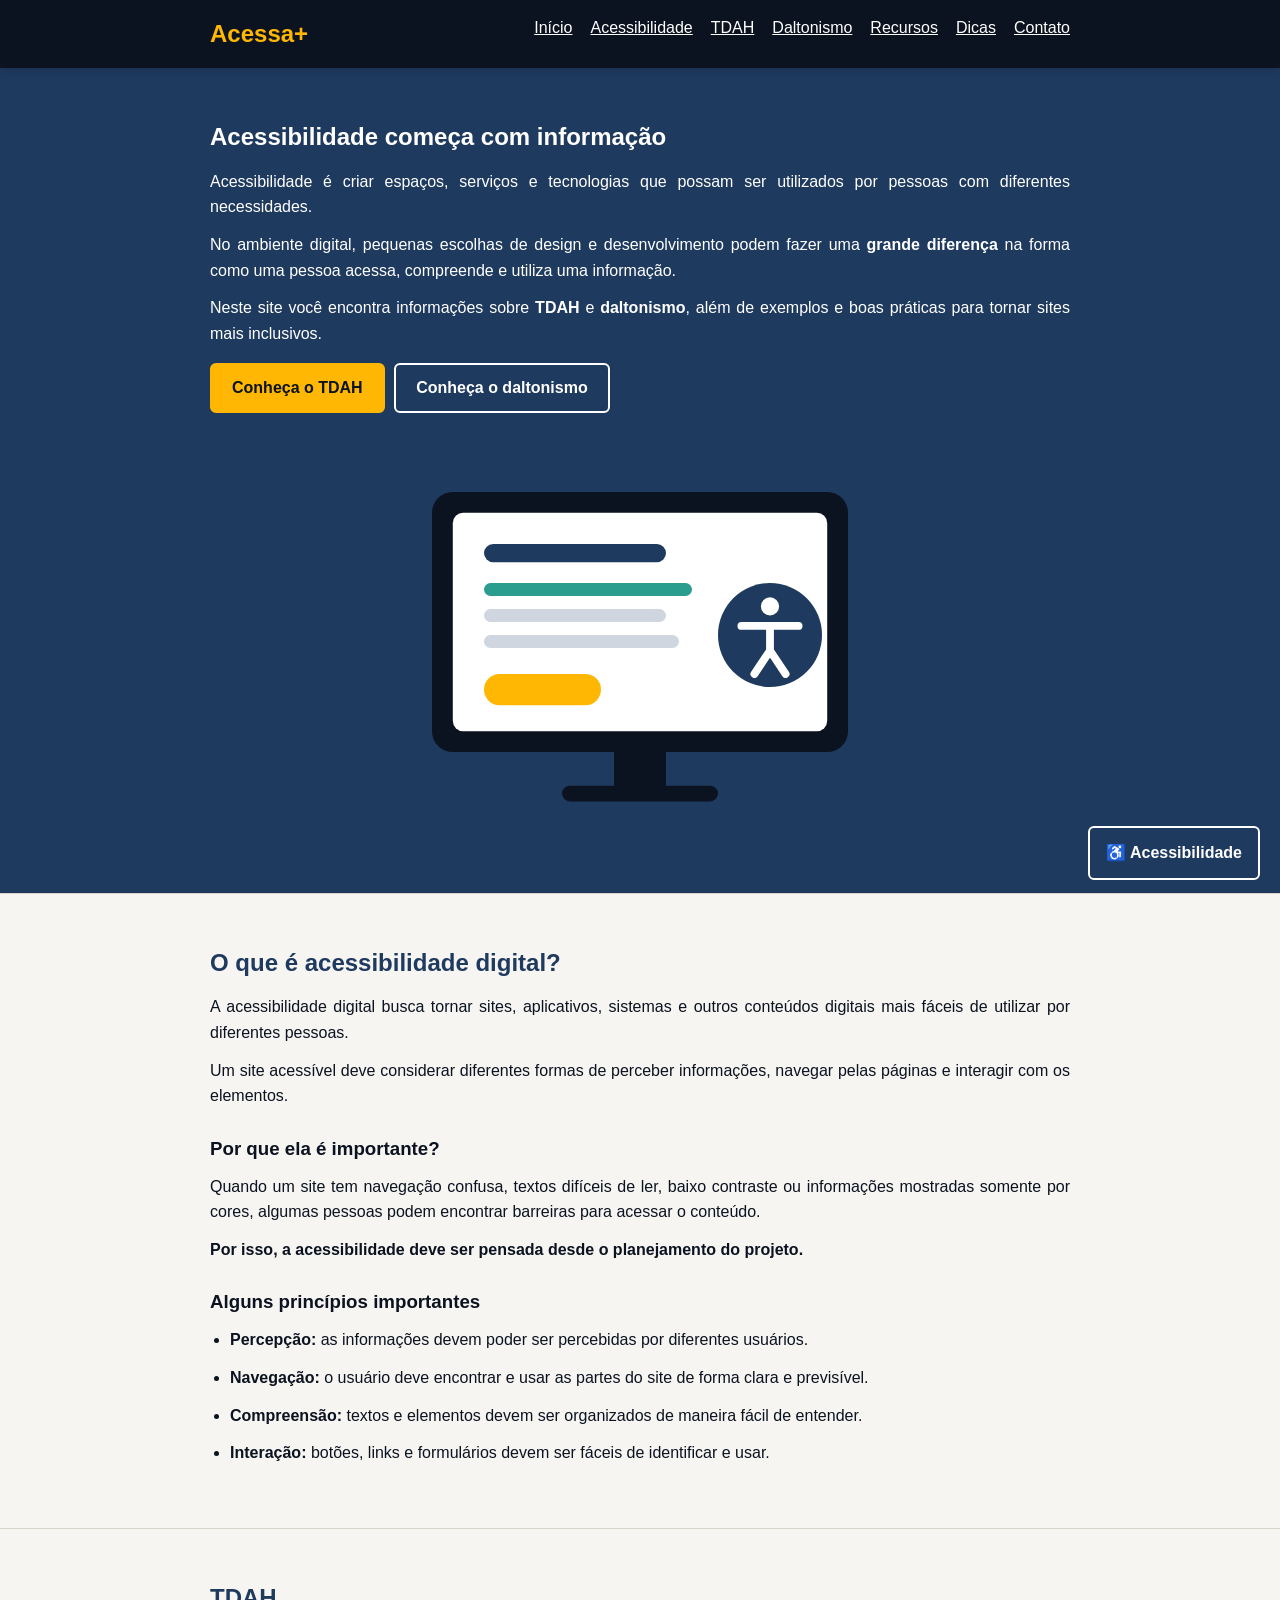
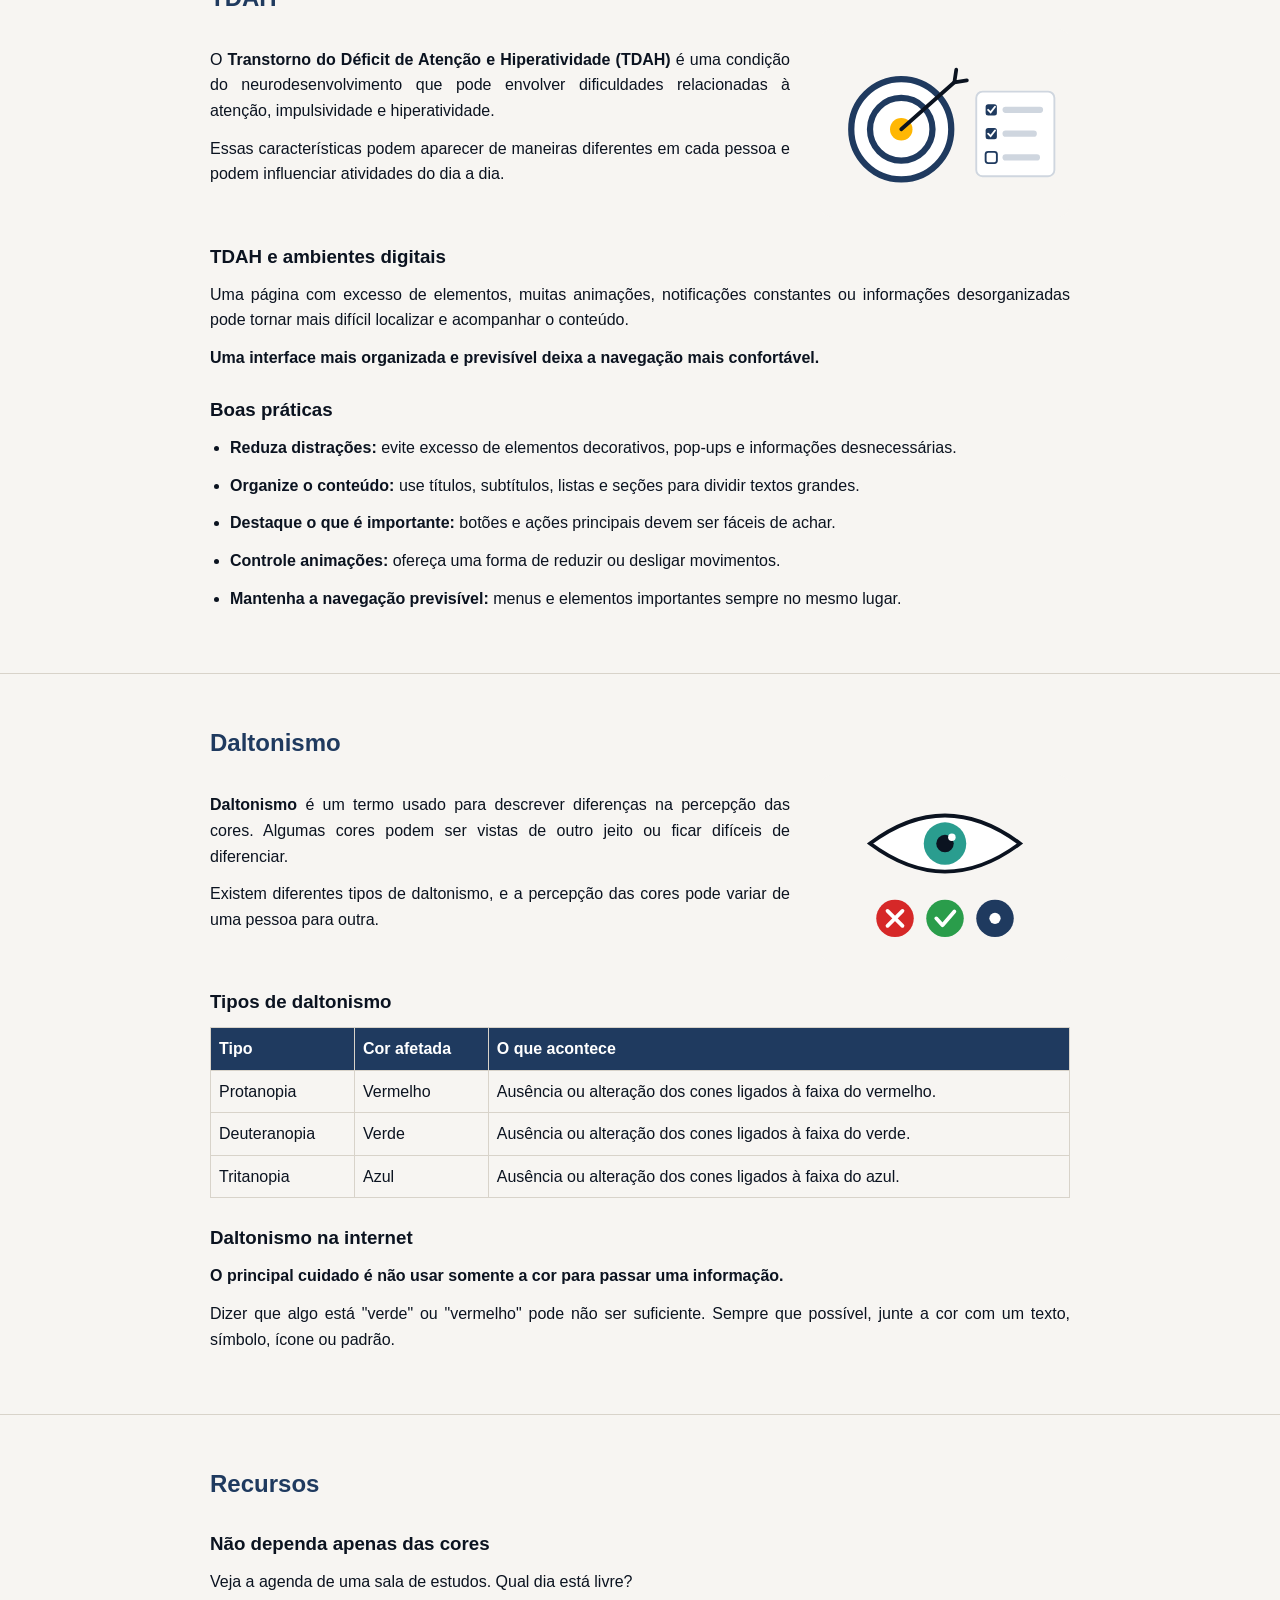
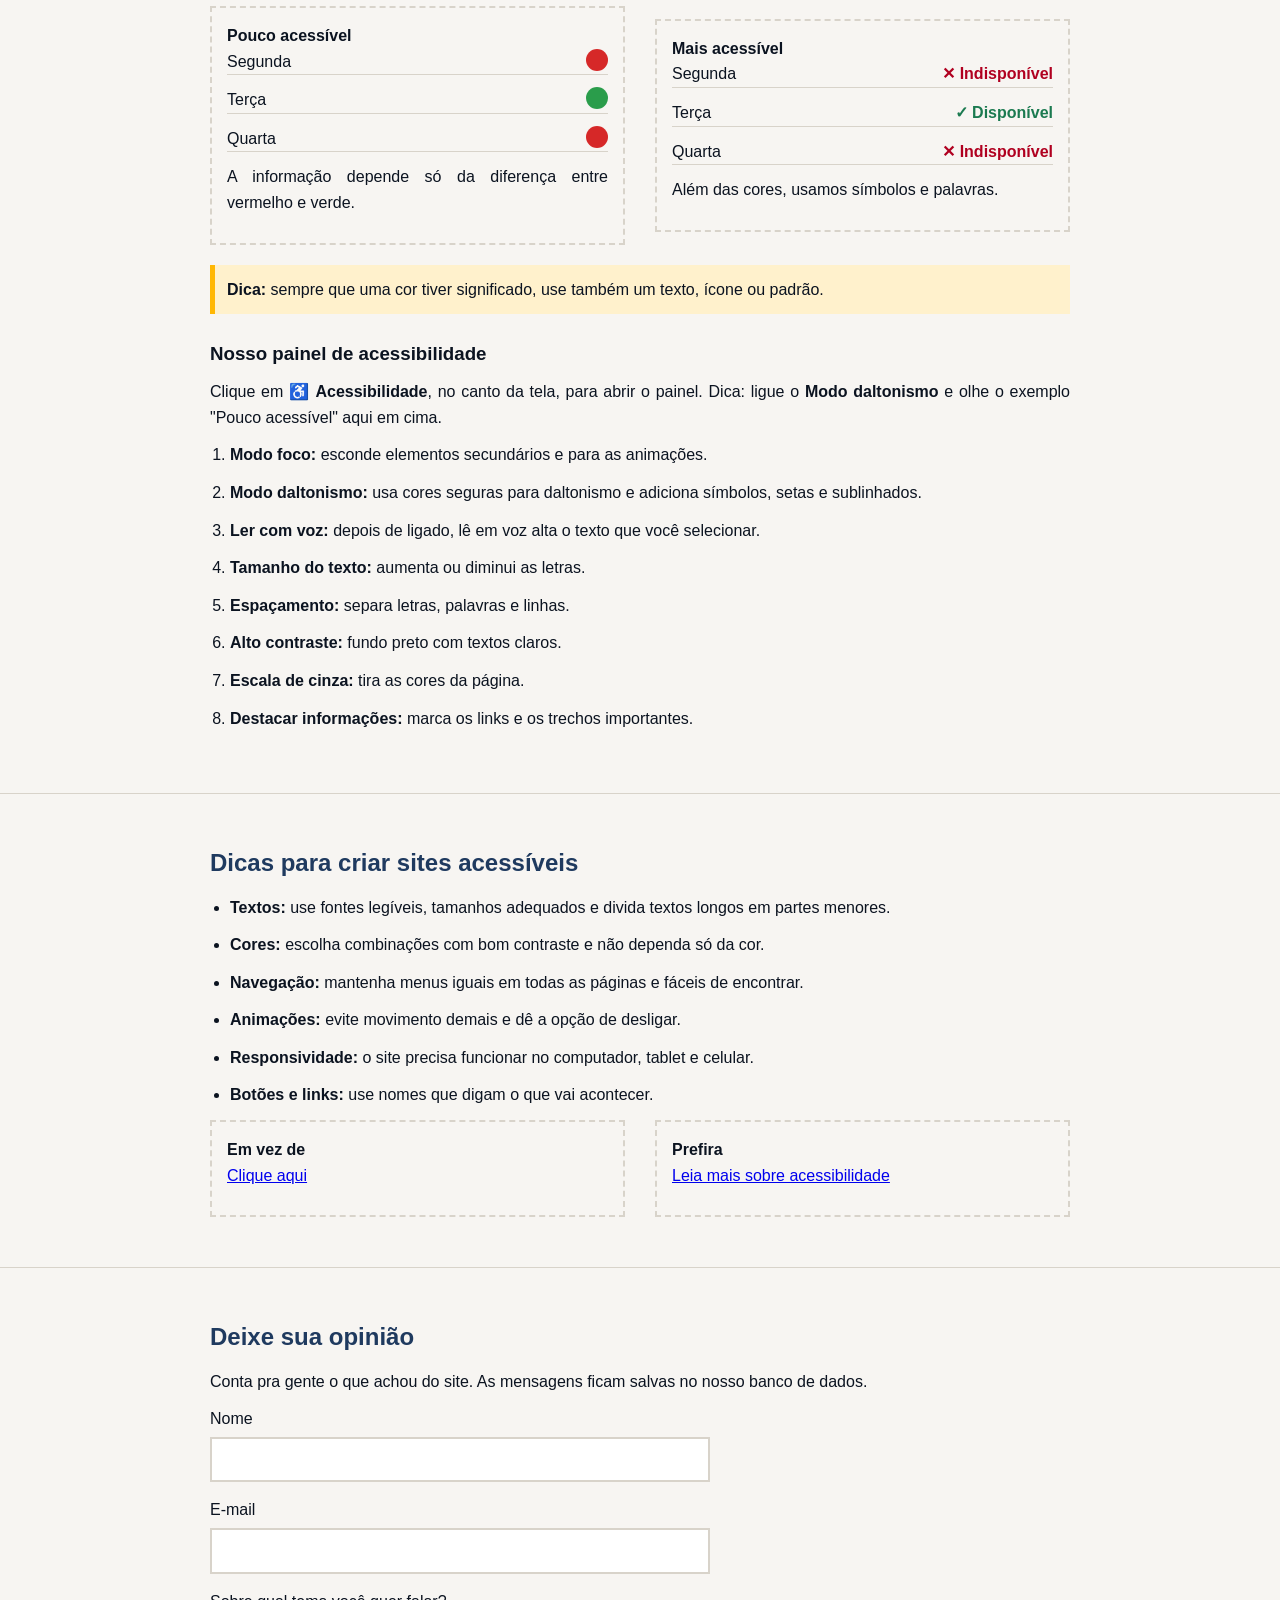
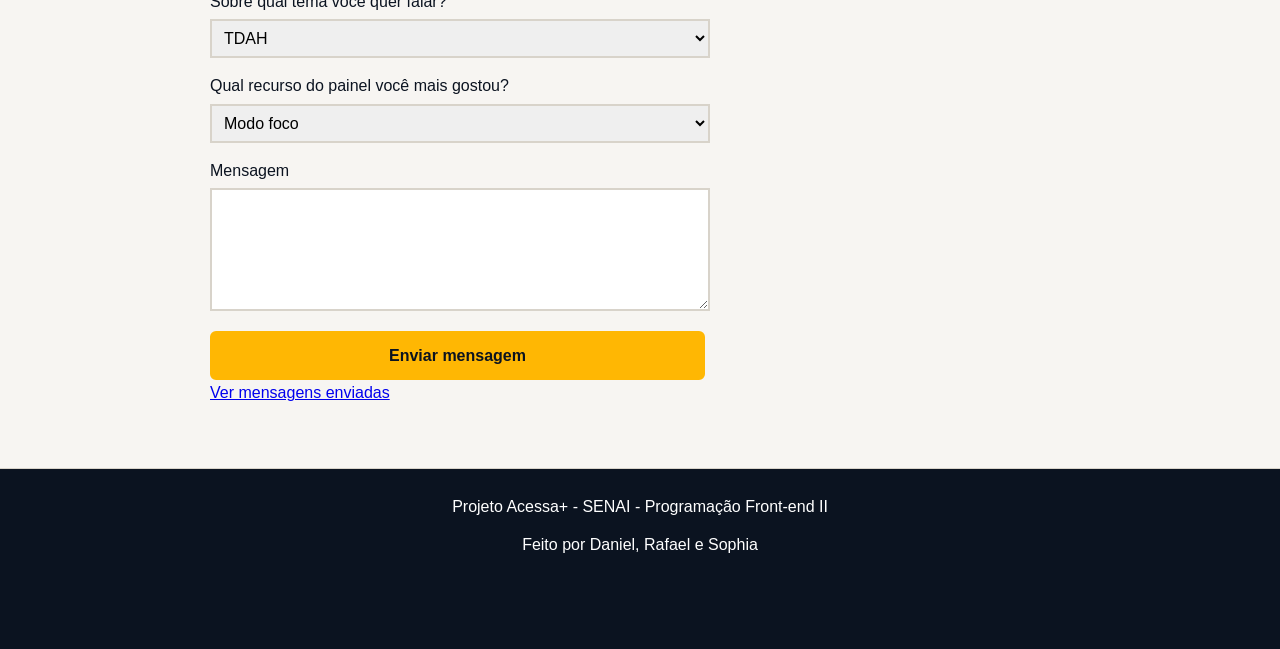
==== index.html @ 0fb94cdc "Add files via upload" ====
<!DOCTYPE html>
<html lang="pt-BR">
<head>
  <meta charset="UTF-8">
  <meta name="viewport" content="width=device-width, initial-scale=1.0">
  <title>Acessa+ | TDAH e Daltonismo</title>
  <link rel="stylesheet" href="css/style.css">
</head>
<body>

  <!-- TOPO -->
  <header class="topo">
    <div class="container topo-conteudo">
      <a href="#inicio" class="logo">Acessa+</a>

      <nav aria-label="Menu principal">
        <ul class="menu">
          <li><a href="#inicio">Início</a></li>
          <li><a href="#acessibilidade">Acessibilidade</a></li>
          <li><a href="#tdah">TDAH</a></li>
          <li><a href="#daltonismo">Daltonismo</a></li>
          <li><a href="#recursos">Recursos</a></li>
          <li><a href="#dicas">Dicas</a></li>
          <li><a href="#contato">Contato</a></li>
        </ul>
      </nav>
    </div>
  </header>

  <main id="conteudo">

    <!-- INÍCIO -->
    <section id="inicio" class="secao banner">
      <div class="container">
        <h1>Acessibilidade começa com informação</h1>
        <p>Acessibilidade é criar espaços, serviços e tecnologias que possam ser utilizados por pessoas com diferentes necessidades.</p>
        <p>No ambiente digital, pequenas escolhas de design e desenvolvimento podem fazer uma <strong>grande diferença</strong> na forma como uma pessoa acessa, compreende e utiliza uma informação.</p>
        <p>Neste site você encontra informações sobre <strong>TDAH</strong> e <strong>daltonismo</strong>, além de exemplos e boas práticas para tornar sites mais inclusivos.</p>

        <a href="#tdah" class="botao">Conheça o TDAH</a>
        <a href="#daltonismo" class="botao botao-contorno">Conheça o daltonismo</a>

        <!-- só enfeite, por isso alt vazio (some no modo foco) -->
        <img src="img/acessibilidade.svg" alt="" class="banner-img secundario">
      </div>
    </section>

    <!-- ACESSIBILIDADE DIGITAL -->
    <section id="acessibilidade" class="secao">
      <div class="container">
        <h2>O que é acessibilidade digital?</h2>
        <p>A acessibilidade digital busca tornar sites, aplicativos, sistemas e outros conteúdos digitais mais fáceis de utilizar por diferentes pessoas.</p>
        <p>Um site acessível deve considerar diferentes formas de perceber informações, navegar pelas páginas e interagir com os elementos.</p>

        <h3>Por que ela é importante?</h3>
        <p>Quando um site tem navegação confusa, textos difíceis de ler, baixo contraste ou informações mostradas somente por cores, algumas pessoas podem encontrar barreiras para acessar o conteúdo.</p>
        <p class="importante">Por isso, a acessibilidade deve ser pensada desde o planejamento do projeto.</p>

        <h3>Alguns princípios importantes</h3>
        <ul class="lista">
          <li><strong>Percepção:</strong> as informações devem poder ser percebidas por diferentes usuários.</li>
          <li><strong>Navegação:</strong> o usuário deve encontrar e usar as partes do site de forma clara e previsível.</li>
          <li><strong>Compreensão:</strong> textos e elementos devem ser organizados de maneira fácil de entender.</li>
          <li><strong>Interação:</strong> botões, links e formulários devem ser fáceis de identificar e usar.</li>
        </ul>
      </div>
    </section>

    <!-- TDAH -->
    <section id="tdah" class="secao">
      <div class="container">
        <h2>TDAH</h2>

        <div class="texto-com-img">
          <div>
            <p>O <strong>Transtorno do Déficit de Atenção e Hiperatividade (TDAH)</strong> é uma condição do neurodesenvolvimento que pode envolver dificuldades relacionadas à atenção, impulsividade e hiperatividade.</p>
            <p>Essas características podem aparecer de maneiras diferentes em cada pessoa e podem influenciar atividades do dia a dia.</p>
          </div>
          <img src="img/tdah.svg" alt="Ilustração de um alvo com uma flecha no centro e uma lista de tarefas marcadas ao lado">
        </div>

        <h3>TDAH e ambientes digitais</h3>
        <p>Uma página com excesso de elementos, muitas animações, notificações constantes ou informações desorganizadas pode tornar mais difícil localizar e acompanhar o conteúdo.</p>
        <p class="importante">Uma interface mais organizada e previsível deixa a navegação mais confortável.</p>

        <h3>Boas práticas</h3>
        <ul class="lista">
          <li><strong>Reduza distrações:</strong> evite excesso de elementos decorativos, pop-ups e informações desnecessárias.</li>
          <li><strong>Organize o conteúdo:</strong> use títulos, subtítulos, listas e seções para dividir textos grandes.</li>
          <li><strong>Destaque o que é importante:</strong> botões e ações principais devem ser fáceis de achar.</li>
          <li><strong>Controle animações:</strong> ofereça uma forma de reduzir ou desligar movimentos.</li>
          <li><strong>Mantenha a navegação previsível:</strong> menus e elementos importantes sempre no mesmo lugar.</li>
        </ul>
      </div>
    </section>

    <!-- DALTONISMO -->
    <section id="daltonismo" class="secao">
      <div class="container">
        <h2>Daltonismo</h2>

        <div class="texto-com-img">
          <div>
            <p><strong>Daltonismo</strong> é um termo usado para descrever diferenças na percepção das cores. Algumas cores podem ser vistas de outro jeito ou ficar difíceis de diferenciar.</p>
            <p>Existem diferentes tipos de daltonismo, e a percepção das cores pode variar de uma pessoa para outra.</p>
          </div>
          <img src="img/daltonismo.svg" alt="Ilustração de um olho com três círculos coloridos abaixo, cada um com um símbolo diferente: X, visto e ponto">
        </div>

        <h3>Tipos de daltonismo</h3>
        <div>
          <table class="tabela">
            <tr>
              <th>Tipo</th>
              <th>Cor afetada</th>
              <th>O que acontece</th>
            </tr>
            <tr>
              <td>Protanopia</td>
              <td>Vermelho</td>
              <td>Ausência ou alteração dos cones ligados à faixa do vermelho.</td>
            </tr>
            <tr>
              <td>Deuteranopia</td>
              <td>Verde</td>
              <td>Ausência ou alteração dos cones ligados à faixa do verde.</td>
            </tr>
            <tr>
              <td>Tritanopia</td>
              <td>Azul</td>
              <td>Ausência ou alteração dos cones ligados à faixa do azul.</td>
            </tr>
          </table>
        </div>

        <h3>Daltonismo na internet</h3>
        <p class="importante">O principal cuidado é não usar somente a cor para passar uma informação.</p>
        <p>Dizer que algo está "verde" ou "vermelho" pode não ser suficiente. Sempre que possível, junte a cor com um texto, símbolo, ícone ou padrão.</p>
      </div>
    </section>

    <!-- RECURSOS -->
    <section id="recursos" class="secao">
      <div class="container">
        <h2>Recursos</h2>

        <h3>Não dependa apenas das cores</h3>
        <p>Veja a agenda de uma sala de estudos. Qual dia está livre?</p>

        <!-- antes e depois -->
        <div class="comparacao">
          <div class="exemplo">
            <h4>Pouco acessível</h4>
            <ul class="agenda">
              <li>Segunda <span class="bolinha vermelha"></span></li>
              <li>Terça <span class="bolinha verde"></span></li>
              <li>Quarta <span class="bolinha vermelha"></span></li>
            </ul>
            <p class="legenda">A informação depende só da diferença entre vermelho e verde.</p>
          </div>

          <div class="exemplo">
            <h4>Mais acessível</h4>
            <ul class="agenda">
              <li>Segunda <span class="status ocupado">✕ Indisponível</span></li>
              <li>Terça <span class="status livre">✓ Disponível</span></li>
              <li>Quarta <span class="status ocupado">✕ Indisponível</span></li>
            </ul>
            <p class="legenda">Além das cores, usamos símbolos e palavras.</p>
          </div>
        </div>

        <p class="dica"><strong>Dica:</strong> sempre que uma cor tiver significado, use também um texto, ícone ou padrão.</p>

        <h3>Nosso painel de acessibilidade</h3>
        <p>Clique em <strong>♿ Acessibilidade</strong>, no canto da tela, para abrir o painel. Dica: ligue o <strong>Modo daltonismo</strong> e olhe o exemplo "Pouco acessível" aqui em cima.</p>
        <ol class="lista">
          <li><strong>Modo foco:</strong> esconde elementos secundários e para as animações.</li>
          <li><strong>Modo daltonismo:</strong> usa cores seguras para daltonismo e adiciona símbolos, setas e sublinhados.</li>
          <li><strong>Ler com voz:</strong> depois de ligado, lê em voz alta o texto que você selecionar.</li>
          <li><strong>Tamanho do texto:</strong> aumenta ou diminui as letras.</li>
          <li><strong>Espaçamento:</strong> separa letras, palavras e linhas.</li>
          <li><strong>Alto contraste:</strong> fundo preto com textos claros.</li>
          <li><strong>Escala de cinza:</strong> tira as cores da página.</li>
          <li><strong>Destacar informações:</strong> marca os links e os trechos importantes.</li>
        </ol>
      </div>
    </section>

    <!-- DICAS -->
    <section id="dicas" class="secao">
      <div class="container">
        <h2>Dicas para criar sites acessíveis</h2>

        <ul class="lista">
          <li><strong>Textos:</strong> use fontes legíveis, tamanhos adequados e divida textos longos em partes menores.</li>
          <li><strong>Cores:</strong> escolha combinações com bom contraste e não dependa só da cor.</li>
          <li><strong>Navegação:</strong> mantenha menus iguais em todas as páginas e fáceis de encontrar.</li>
          <li><strong>Animações:</strong> evite movimento demais e dê a opção de desligar.</li>
          <li><strong>Responsividade:</strong> o site precisa funcionar no computador, tablet e celular.</li>
          <li><strong>Botões e links:</strong> use nomes que digam o que vai acontecer.</li>
        </ul>

        <div class="comparacao">
          <div class="exemplo">
            <h4>Em vez de</h4>
            <p><a href="#acessibilidade">Clique aqui</a></p>
          </div>
          <div class="exemplo">
            <h4>Prefira</h4>
            <p><a href="#acessibilidade">Leia mais sobre acessibilidade</a></p>
          </div>
        </div>
      </div>
    </section>

    <!-- CONTATO (salva no banco) -->
    <section id="contato" class="secao">
      <div class="container">
        <h2>Deixe sua opinião</h2>
        <p>Conta pra gente o que achou do site. As mensagens ficam salvas no nosso banco de dados.</p>

        <!-- action = pra onde os dados vão (o arquivo PHP que salva no banco) -->
        <!-- method POST = os dados vão escondidos, não aparecem na barra de endereço -->
        <!-- o "name" de cada campo é o nome que o PHP usa: $_POST["nome"], $_POST["email"]... -->
        <form action="php/salvar.php" method="POST" class="formulario">
          <label for="nome">Nome</label>
          <input type="text" id="nome" name="nome" required>

          <label for="email">E-mail</label>
          <input type="email" id="email" name="email" required>

          <label for="tema">Sobre qual tema você quer falar?</label>
          <select id="tema" name="tema">
            <option value="TDAH">TDAH</option>
            <option value="Daltonismo">Daltonismo</option>
            <option value="Acessibilidade em geral">Acessibilidade em geral</option>
          </select>

          <label for="recurso">Qual recurso do painel você mais gostou?</label>
          <select id="recurso" name="recurso">
            <option value="Modo foco">Modo foco</option>
            <option value="Modo daltonismo">Modo daltonismo</option>
            <option value="Ler com voz">Ler com voz</option>
            <option value="Tamanho do texto">Tamanho do texto</option>
            <option value="Espaçamento">Espaçamento</option>
            <option value="Alto contraste">Alto contraste</option>
            <option value="Escala de cinza">Escala de cinza</option>
            <option value="Destacar informações">Destacar informações</option>
          </select>

          <label for="mensagem">Mensagem</label>
          <textarea id="mensagem" name="mensagem" rows="4" required></textarea>

          <button type="submit" class="botao">Enviar mensagem</button>
        </form>

        <!-- página que lê o banco e mostra tudo que foi salvo -->
        <p><a href="php/mensagens.php">Ver mensagens enviadas</a></p>
      </div>
    </section>

  </main>

  <footer class="rodape">
    <p>Projeto Acessa+ - SENAI - Programação Front-end II</p>
    <p>Feito por Daniel, Rafael e Sophia</p>
  </footer>

  <!-- PAINEL: é a página painel.html aberta aqui dentro, num quadrinho -->
  <button id="btn-abrir-painel" class="btn-painel">♿ Acessibilidade</button>
  <iframe id="painel" class="painel" src="painel.html" title="Painel de acessibilidade" hidden></iframe>

  <!-- aplica o que foi escolhido no painel -->
  <script src="js/aplicar.js"></script>
</body>
</html>
---- css/style.css ----
/*cores do site
  ficam em variáveis (--nome) pra trocar fácil depois:
  alto contraste e o modo daltonismo só mudam essas variáveis*/
:root {
  --escuro: #0B1320;
  --azul: #1F3A5F;
  --fundo: #F7F5F2;
  --amarelo: #FFB703;
  --verde: #2A9D8F;
  --texto: #0B1320;
  --borda: #d8d3ca;
}

* {
  box-sizing: border-box;
  margin: 0;
  padding: 0;
}

body {
  font-family: Verdana, Arial, sans-serif;
  background: var(--fundo);
  color: var(--texto);
  line-height: 1.6;
}

button, input, select, textarea {
  font: inherit;
}

img {
  max-width: 100%;
}

h1, h2, p, li {
  margin-bottom: 12px;
}

p, li {
  text-align: justify;
  hyphens: auto;
}

h2 {
  color: var(--azul);
}

h3 {
  margin: 25px 0 10px;
}

.container {
  max-width: 900px;
  margin: 0 auto;
  padding: 0 20px;
}

.topo {
  background: var(--escuro);
  padding: 15px 0;
  position: sticky;
  top: 0;
  z-index: 1000;
  box-shadow: 0 2px 8px rgba(0, 0, 0, 0.18);
}

.topo-conteudo {
  display: flex;
  flex-wrap: wrap;
  justify-content: space-between;
}

.logo {
  color: var(--amarelo);
  font-size: 1.5rem;
  font-weight: bold;
  text-decoration: none;
}

.menu {
  list-style: none;
  display: flex;
  flex-wrap: wrap;
  gap: 18px;
}

.menu a {
  color: white;
}

.secao {
  padding: 50px 0;
  border-bottom: 1px solid var(--borda);
}

.banner {
  background: var(--azul);
  color: white;
}

/*conteúdo lado a lado*/
.texto-com-img, .comparacao {
  display: flex;
  align-items: center;
  gap: 30px;
}

/*imagem centralizada embaixo do texto*/
.banner-img {
  display: block;
  width: 100%;
  max-width: 520px;
  margin: 40px auto 0;
  animation: flutuar 4s infinite;
}

/*imagem flutuando*/
@keyframes flutuar {
  50% { transform: translateY(-12px); }
}

.texto-com-img img {
  width: 250px;
}

.lista {
  padding-left: 20px;
}

.importante {
  font-weight: bold;
}

.botao {
  display: inline-block;
  background: var(--amarelo);
  color: var(--escuro);
  border: 2px solid var(--amarelo);
  padding: 10px 20px;
  margin: 5px 5px 0 0;
  border-radius: 6px;
  font-weight: bold;
  text-decoration: none;
  cursor: pointer;
}

.botao-contorno {
  background: none;
  color: white;
  border-color: white;
}

/*tabela*/
.tabela {
  border-collapse: collapse;
  width: 100%;
}

.tabela th, .tabela td {
  border: 1px solid var(--borda);
  padding: 8px;
  text-align: left;
}

.tabela th {
  background: var(--azul);
  color: white;
}

/*exemplo das cores*/
.exemplo {
  flex: 1;
  border: 2px dashed var(--borda);
  padding: 15px;
}

.agenda li {
  display: flex;
  justify-content: space-between;
  border-bottom: 1px solid var(--borda);
}

.bolinha {
  width: 22px;
  height: 22px;
  border-radius: 50%;
  color: white;
  text-align: center;
  font-size: 0.8rem;
}

.vermelha { background: #d62828; }
.verde { background: #2a9d4b; }
.ocupado { color: #b00020; font-weight: bold; }
.livre { color: #1b7a50; font-weight: bold; }

.dica {
  background: #fff1cc;
  border-left: 5px solid var(--amarelo);
  padding: 12px;
  margin-top: 20px;
}

/*formulário*/
.formulario {
  display: flex;
  flex-direction: column;
  max-width: 500px;
  gap: 5px;
}

.formulario input, .formulario select, .formulario textarea {
  padding: 8px;
  border: 2px solid var(--borda);
  margin-bottom: 10px;
}

.rodape {
  background: var(--escuro);
  color: white;
  padding: 25px 20px 80px;
}

.rodape p {
  text-align: center;
}

/*botão e quadro do painel*/
.btn-painel {
  position: fixed;
  right: 20px;
  bottom: 20px;
  background: var(--azul);
  color: white;
  border: 2px solid white;
  border-radius: 6px;
  padding: 12px 16px;
  font-weight: bold;
  cursor: pointer;
}

/*iframe que mostra o painel.html no canto*/
.painel {
  position: fixed;
  right: 20px;
  bottom: 100px;
  width: 320px;
  height: 380px;
  border: 2px solid var(--texto);
  border-radius: 8px;
  background: var(--fundo);
}

.pagina-painel {
  padding: 12px;
  font-size: 16px; /*painel não cresce junto com o A+*/
}

.painel-topo {
  display: flex;
  justify-content: space-between;
  align-items: center;
}

.painel-topo h2 {
  margin: 0;
}

/*2 botões por linha*/
.painel-grade {
  display: grid;
  grid-template-columns: 1fr 1fr;
  gap: 6px;
  margin: 10px 0;
}

.btn-fechar, .btn-recurso, .btn-restaurar {
  background: var(--fundo);
  color: var(--texto);
  border: 2px solid var(--borda);
  border-radius: 6px;
  padding: 8px 4px;
  font-size: 0.85em;
  cursor: pointer;
}

.btn-fechar {
  padding: 2px 8px;
}

.btn-restaurar {
  width: 100%;
  font-weight: bold;
}

/*ligado: muda a cor e ganha símbolos (não fica só na cor)
  ::after coloca um conteúdo depois do texto do botão*/
.btn-recurso.ativo {
  background: var(--azul);
  color: white;
}

.btn-recurso.ativo::after {
  content: " ✓";
}

/*CLASSES QUE O JS COLOCA NO <body>
  ex: quando o body tem a classe "modo-foco",
  a regra ".modo-foco .secundario" passa a valer*/

/*modo foco*/
.modo-foco .secundario {
  display: none;
}

.modo-foco .banner-img {
  animation: none;
}

/*modo daltonismo
  1) troca a paleta por cores seguras pra daltonismo
  2) coloca marcas que não dependem de cor*/
.modo-daltonismo {
  --escuro: #000000;
  --azul: #0072B2;
  --amarelo: #E69F00;
  --verde: #009E73;
  --borda: #555555;
}

/*vermelho/verde viram laranja/azul e ganham símbolo*/
.modo-daltonismo .vermelha { background: #E69F00; }
.modo-daltonismo .verde { background: #0072B2; }
.modo-daltonismo .vermelha::after { content: "✕"; }
.modo-daltonismo .verde::after { content: "✓"; }
.modo-daltonismo .ocupado { color: #A35C00; }
.modo-daltonismo .livre { color: #0072B2; }

/*links: sublinhado grosso e negrito, não só a cor*/
.modo-daltonismo main a {
  font-weight: bold;
  text-decoration-thickness: 3px;
}

/*frases importantes*/
.modo-daltonismo .importante::before {
  content: "➜ ";
}

/*títulos*/
.modo-daltonismo h2 {
  border-bottom: 4px solid var(--amarelo);
}

/*linhas da tabela alternadas, pra não se perder
  nth-child(odd) = linhas ímpares (1ª, 3ª, 5ª...)*/
.modo-daltonismo .tabela tr:nth-child(odd) td {
  background: rgba(128, 128, 128, 0.2);
}

/*espaçamento*/
.espacamento main {
  letter-spacing: 0.08em;
  word-spacing: 0.2em;
  line-height: 2;
}

/*alto contraste*/
.alto-contraste {
  --escuro: black;
  --azul: black;
  --fundo: black;
  --verde: black;
  --texto: white;
  --borda: white;
}

.alto-contraste h2, .alto-contraste a, .alto-contraste .status {
  color: var(--amarelo);
}

.alto-contraste .dica {
  background: black;
}

.alto-contraste .botao {
  color: black;
}

.alto-contraste .botao-contorno {
  color: var(--amarelo);
}

/*escala de cinza "> *" = todos os filhos diretos do body (topo, main, rodapé...)*/
.escala-cinza > * {
  filter: grayscale(100%);
}

/*destacar*/
.destacar main a {
  outline: 3px dashed currentColor;
}

.destacar main strong,
.destacar main .importante {
  background: #ffe066;
  color: black;
}

/*responsividade*/
@media (max-width: 700px) {
  .texto-com-img,
  .comparacao {
    flex-direction: column;
  }
}
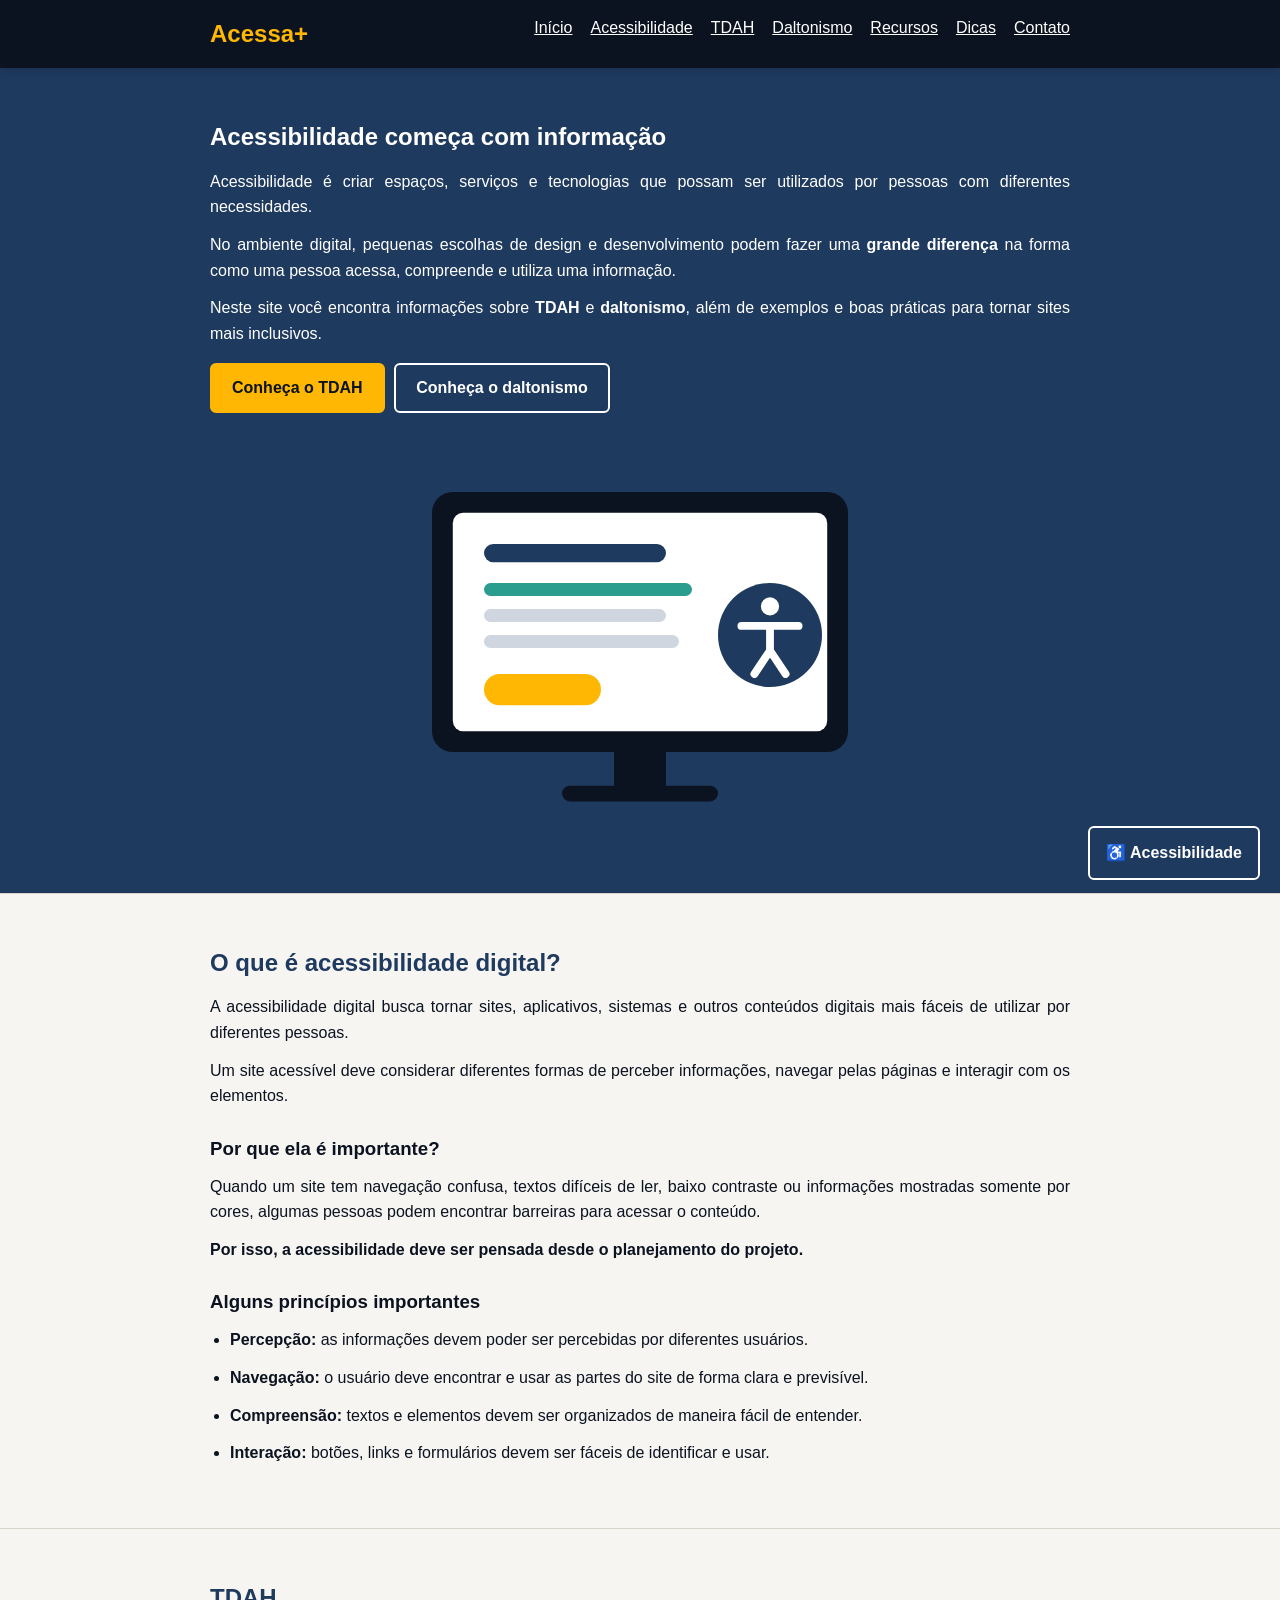
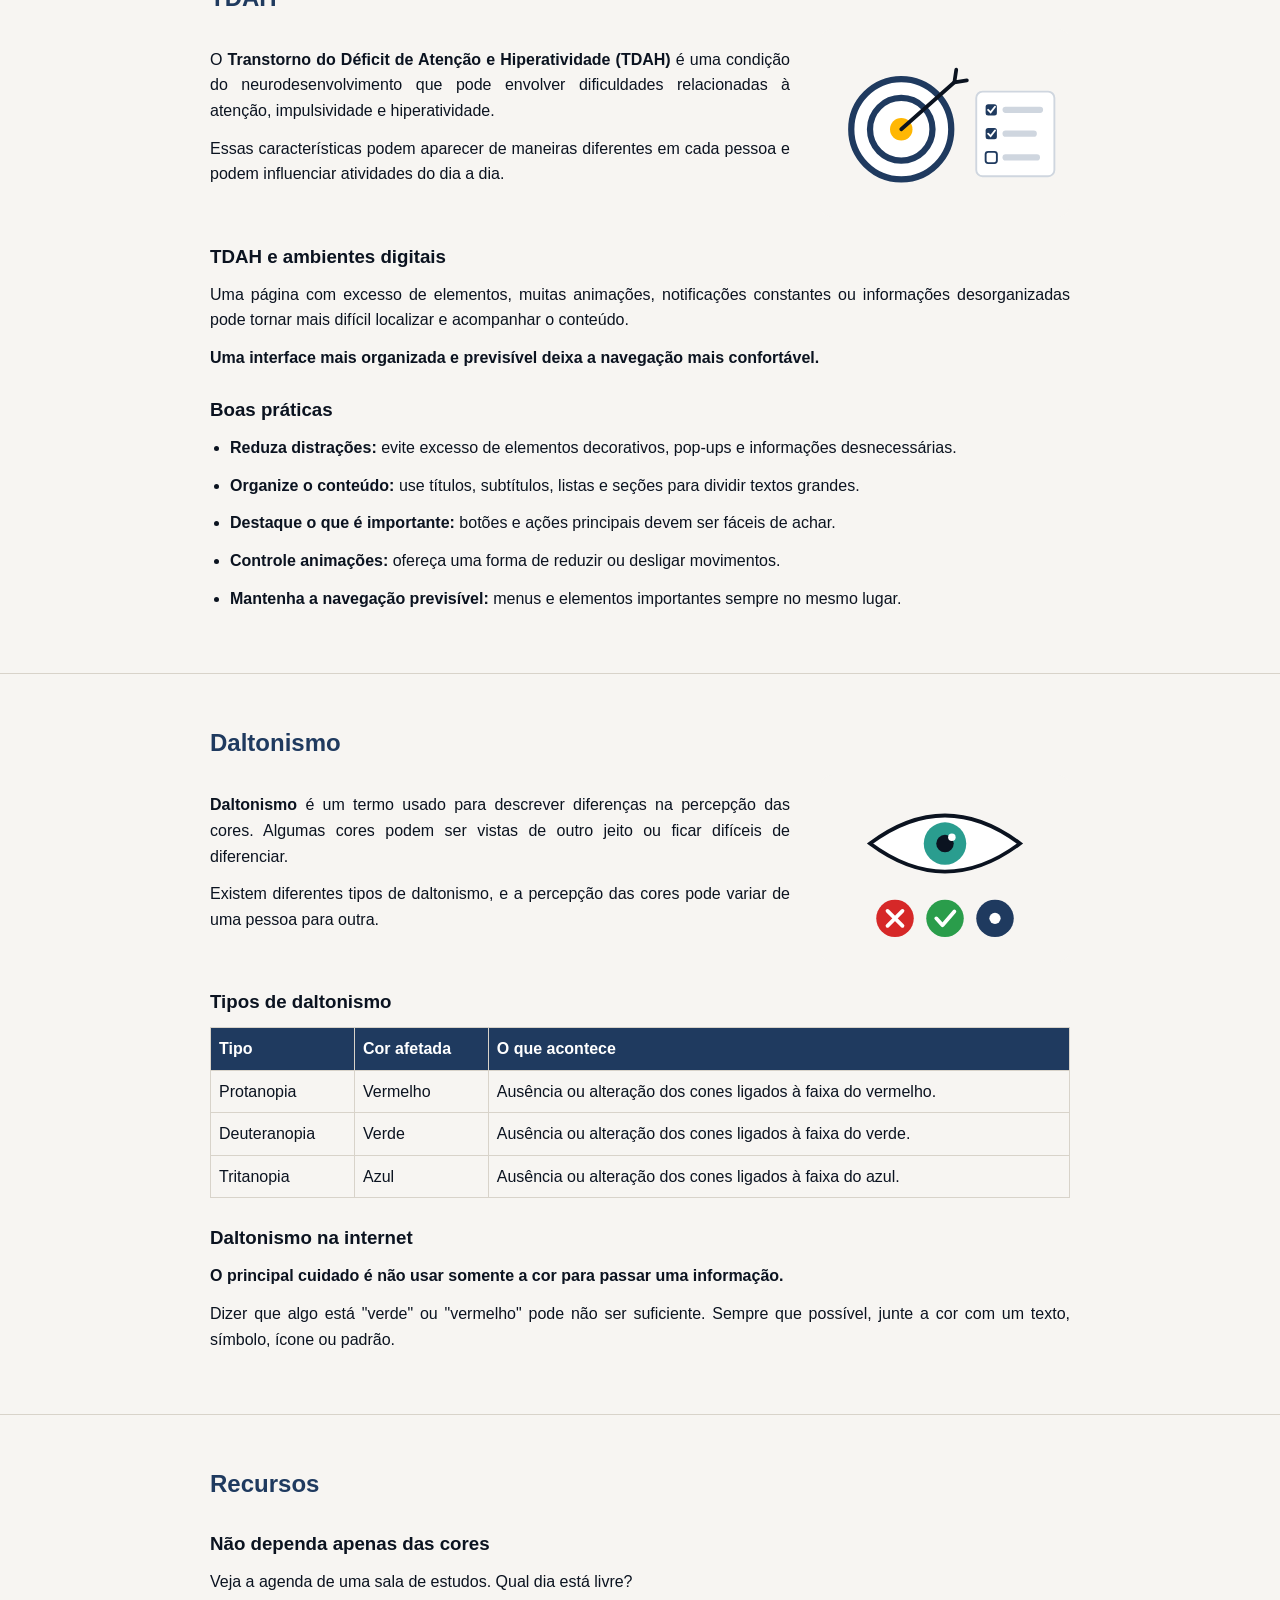
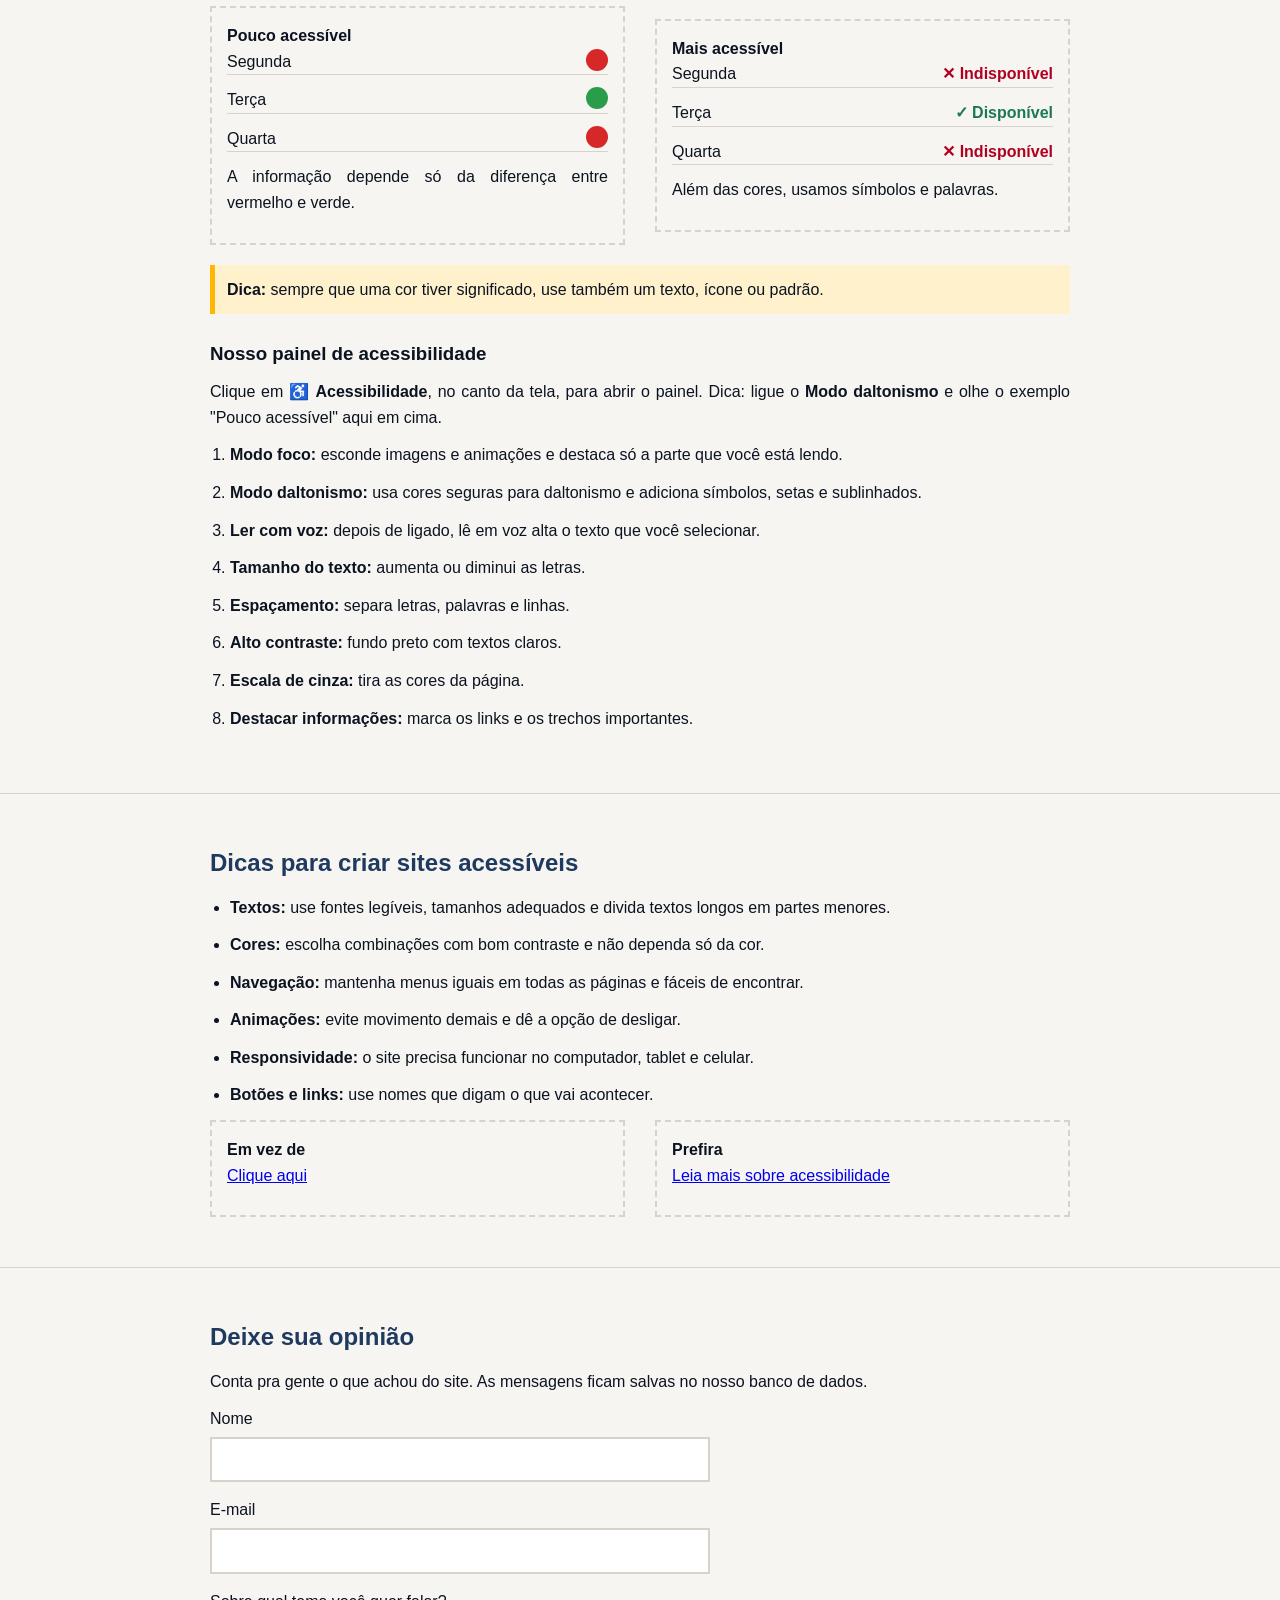
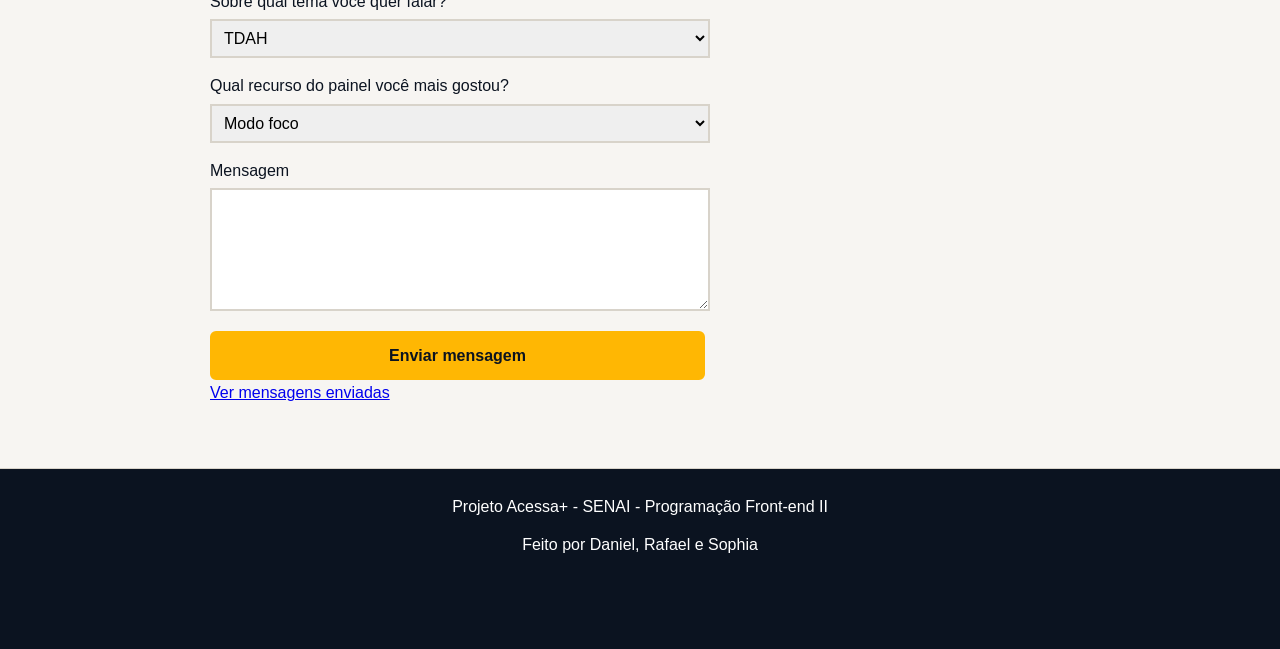
==== commit 7205e9a2: "Add files via upload" ====
--- a/index.html
+++ b/index.html
@@ -175,7 +175,7 @@
         <h3>Nosso painel de acessibilidade</h3>
         <p>Clique em <strong>♿ Acessibilidade</strong>, no canto da tela, para abrir o painel. Dica: ligue o <strong>Modo daltonismo</strong> e olhe o exemplo "Pouco acessível" aqui em cima.</p>
         <ol class="lista">
-          <li><strong>Modo foco:</strong> esconde elementos secundários e para as animações.</li>
+          <li><strong>Modo foco:</strong> esconde imagens e animações e destaca só a parte que você está lendo.</li>
           <li><strong>Modo daltonismo:</strong> usa cores seguras para daltonismo e adiciona símbolos, setas e sublinhados.</li>
           <li><strong>Ler com voz:</strong> depois de ligado, lê em voz alta o texto que você selecionar.</li>
           <li><strong>Tamanho do texto:</strong> aumenta ou diminui as letras.</li>
